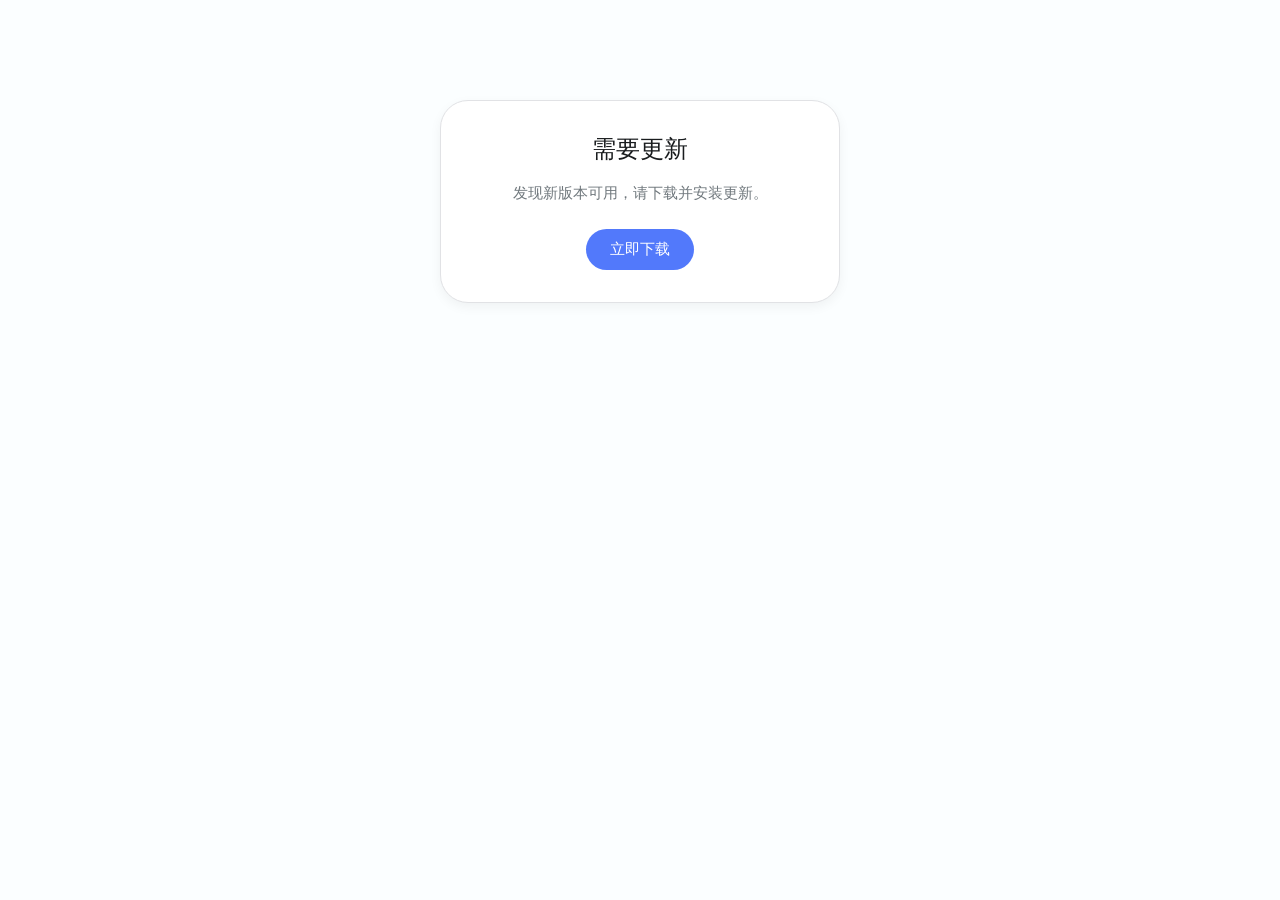
==== update/index.html @ 1d1bd12a "fix" ====
<!DOCTYPE html>
<html lang="zh-CN">
<head>
    <meta charset="UTF-8">
    <meta name="viewport" content="width=device-width, initial-scale=1.0">
    <title>版本检查</title>
    <style>
        :root {
            --bg-color: #fbfeff;
            --card-bg: #ffffff;
            --text-color: #191c1e;
            --text-secondary: #70787d;
            --border-color: #e1e2e5;
            --primary-color: #5279FB;
            --primary-container: #eff1f3;
            --on-primary-container: #191c1e;
            --btn-text-color: #ffffff;
            --transition-speed: 0.3s;
        }

        @media (prefers-color-scheme: dark) {
            :root {
                --bg-color: #191c1e;
                --card-bg: #2d3133;
                --text-color: #e2e2e5;
                --text-secondary: #8a9296;
                --border-color: #43474a;
                --primary-color: #9AB1FA;
                --primary-container: #43474a;
                --on-primary-container: #e2e2e5;
                --btn-text-color: #191c1e;
            }
        }

        * {
            box-sizing: border-box;
            margin: 0;
            padding: 0;
        }

        body {
            font-family: system-ui, -apple-system, sans-serif;
            background-color: var(--bg-color);
            color: var(--text-color);
            display: flex;
            justify-content: center;
            align-items: flex-start;
            height: 100vh;
            padding-top: 100px;
            transition: background-color var(--transition-speed), color var(--transition-speed);
        }

        .container {
            background: var(--card-bg);
            border: 1px solid var(--border-color);
            border-radius: 28px;
            padding: 32px;
            box-shadow: 0 4px 12px rgba(0, 0, 0, 0.05);
            text-align: center;
            max-width: 400px;
            width: 90%;
            transition: background-color var(--transition-speed), border-color var(--transition-speed);
        }

        h1 {
            font-size: 1.5rem;
            font-weight: 500;
            margin-bottom: 16px;
            color: var(--text-color);
        }

        .message {
            font-size: 0.95rem;
            color: var(--text-secondary);
            margin-bottom: 24px;
            line-height: 1.6;
            white-space: pre-line;
            text-align: left;
        }

        .btn {
            background-color: var(--primary-color);
            color: var(--btn-text-color);
            border: none;
            padding: 10px 24px;
            border-radius: 100px;
            cursor: pointer;
            font-size: 0.95rem;
            font-weight: 500;
            display: inline-flex;
            align-items: center;
            justify-content: center;
            transition: background-color var(--transition-speed), color var(--transition-speed), transform var(--transition-speed), box-shadow var(--transition-speed);
        }

        .btn:hover {
            box-shadow: 0 1px 3px rgba(0,0,0,0.12), 0 1px 2px rgba(0,0,0,0.24);
            transform: scale(1.02);
        }

        .btn-download {
            background-color: var(--primary-color);
            color: var(--btn-text-color);
            display: inline-flex;
            align-items: center;
            justify-content: center;
            text-decoration: none;
            padding: 10px 24px;
            border-radius: 100px;
            font-size: 0.95rem;
            font-weight: 500;
            transition: background-color var(--transition-speed), color var(--transition-speed), transform var(--transition-speed), box-shadow var(--transition-speed);
        }

        .btn-download:hover {
            box-shadow: 0 1px 3px rgba(0,0,0,0.12), 0 1px 2px rgba(0,0,0,0.24);
            transform: scale(1.02);
        }

        .hidden {
            display: none;
        }
        
        #loading {
            color: var(--text-secondary);
            font-size: 1rem;
        }
    </style>
</head>
<body>

    <div class="container">
        <div id="loading">正在检查版本...</div>
        
        <div id="up-to-date-view" class="hidden">
            <h1>已是最新版本</h1>
            <p class="message" style="text-align: center;">您当前使用的是最新版本，无需更新。</p>
            <button class="btn" onclick="closeWindow()">确认</button>
        </div>

        <div id="update-required-view" class="hidden">
            <h1>需要更新</h1>
            <p class="message" style="text-align: center;">发现新版本可用，请下载并安装更新。</p>
            <a href="#" id="download-link" class="btn-download" target="_blank">立即下载</a>
        </div>
        
        <div id="error-view" class="hidden">
            <h1>检查失败</h1>
            <p class="message" style="text-align: center;">无法获取版本信息，请稍后重试。</p>
        </div>
    </div>

    <script>
        function getQueryParam(param) {
            const urlParams = new URLSearchParams(window.location.search);
            return urlParams.get(param);
        }

        function closeWindow() {
            window.close();
            if (!window.closed) {
                alert('请手动关闭当前标签页');
            }
        }

        async function checkVersion() {
            const currentVerParam = getQueryParam('ver');
            
            let currentVer = 0;
            if (currentVerParam !== null && currentVerParam !== '') {
                const parsed = parseInt(currentVerParam, 10);
                if (!isNaN(parsed)) {
                    currentVer = parsed;
                }
            }

            try {
                const versionResponse = await fetch(`version.json?_t=${Date.now()}`);
                if (!versionResponse.ok) throw new Error('Failed to fetch version.json');
                const versionData = await versionResponse.json();
                
                const rawVersion = versionData.latestVersion || versionData.version || versionData;
                const latestVer = parseInt(rawVersion, 10);

                if (isNaN(latestVer)) throw new Error('Invalid version data');

                const loadingEl = document.getElementById('loading');
                const upToDateEl = document.getElementById('up-to-date-view');
                const updateRequiredEl = document.getElementById('update-required-view');

                loadingEl.classList.add('hidden');

                if (currentVer >= latestVer) {
                    upToDateEl.classList.remove('hidden');
                } else {
                    const downloadLink = document.getElementById('download-link');
                    downloadLink.href = `https://raw.githubusercontent.com/VilinkoStudio/yuyupage/refs/heads/crx/${latestVer}.zip`;
                    
                    updateRequiredEl.classList.remove('hidden');
                }

            } catch (error) {
                console.error('Version check error:', error);
                document.getElementById('loading').classList.add('hidden');
                document.getElementById('error-view').classList.remove('hidden');
            }
        }

        window.onload = checkVersion;
    </script>
</body>
</html>
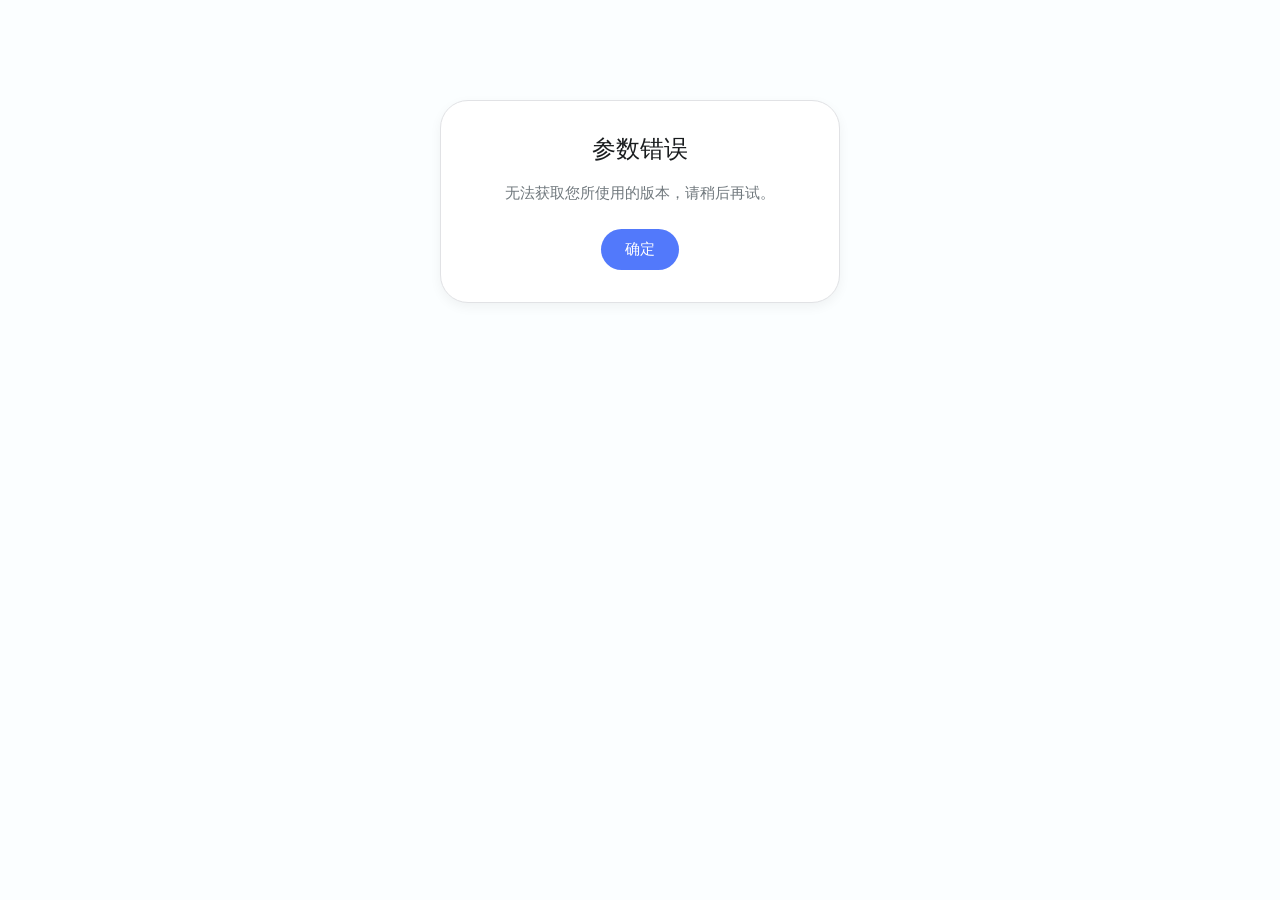
==== commit bdbe01a5: "add" ====
--- a/update/index.html
+++ b/update/index.html
@@ -1,5 +1,6 @@
 <!DOCTYPE html>
 <html lang="zh-CN">
+
 <head>
     <meta charset="UTF-8">
     <meta name="viewport" content="width=device-width, initial-scale=1.0">
@@ -94,7 +95,7 @@
         }
 
         .btn:hover {
-            box-shadow: 0 1px 3px rgba(0,0,0,0.12), 0 1px 2px rgba(0,0,0,0.24);
+            box-shadow: 0 1px 3px rgba(0, 0, 0, 0.12), 0 1px 2px rgba(0, 0, 0, 0.24);
             transform: scale(1.02);
         }
 
@@ -113,43 +114,44 @@
         }
 
         .btn-download:hover {
-            box-shadow: 0 1px 3px rgba(0,0,0,0.12), 0 1px 2px rgba(0,0,0,0.24);
+            box-shadow: 0 1px 3px rgba(0, 0, 0, 0.12), 0 1px 2px rgba(0, 0, 0, 0.24);
             transform: scale(1.02);
         }
 
         .hidden {
             display: none;
         }
-        
+
         #loading {
             color: var(--text-secondary);
             font-size: 1rem;
         }
     </style>
 </head>
+
 <body>
-
     <div class="container">
         <div id="loading">正在检查版本...</div>
-        
         <div id="up-to-date-view" class="hidden">
             <h1>已是最新版本</h1>
-            <p class="message" style="text-align: center;">您当前使用的是最新版本，无需更新。</p>
-            <button class="btn" onclick="closeWindow()">确认</button>
-        </div>
-
+            <p class="message" style="text-align: center;">您当前使用的是最新版本，无需更新。</p> <button class="btn"
+                onclick="closeWindow()">确认</button>
+        </div>
         <div id="update-required-view" class="hidden">
             <h1>需要更新</h1>
-            <p class="message" style="text-align: center;">发现新版本可用，请下载并安装更新。</p>
-            <a href="#" id="download-link" class="btn-download" target="_blank">立即下载</a>
-        </div>
-        
+            <p class="message" style="text-align: center;">发现新版本可用，请下载并安装更新。</p> <a href="#" id="download-link"
+                class="btn-download" target="_blank">立即下载</a>
+        </div>
+        <div id="param-error-view" class="hidden">
+            <h1>参数错误</h1>
+            <p class="message" style="text-align: center;">无法获取您所使用的版本，请稍后再试。</p> <button class="btn"
+                onclick="closeWindow()">确定</button>
+        </div>
         <div id="error-view" class="hidden">
             <h1>检查失败</h1>
             <p class="message" style="text-align: center;">无法获取版本信息，请稍后重试。</p>
         </div>
     </div>
-
     <script>
         function getQueryParam(param) {
             const urlParams = new URLSearchParams(window.location.search);
@@ -165,29 +167,35 @@
 
         async function checkVersion() {
             const currentVerParam = getQueryParam('ver');
-            
-            let currentVer = 0;
-            if (currentVerParam !== null && currentVerParam !== '') {
-                const parsed = parseInt(currentVerParam, 10);
-                if (!isNaN(parsed)) {
-                    currentVer = parsed;
-                }
+            const loadingEl = document.getElementById('loading');
+
+            // 核心修改：检查 ver 参数是否存在，以及是否能被解析为有效数字
+            if (currentVerParam === null || currentVerParam.trim() === '') {
+                loadingEl.classList.add('hidden');
+                document.getElementById('param-error-view').classList.remove('hidden');
+                return; // 终止后续 fetch 请求
+            }
+
+            const currentVer = parseInt(currentVerParam, 10);
+            if (isNaN(currentVer)) {
+                loadingEl.classList.add('hidden');
+                document.getElementById('param-error-view').classList.remove('hidden');
+                return; // 终止后续 fetch 请求
             }
 
             try {
                 const versionResponse = await fetch(`version.json?_t=${Date.now()}`);
                 if (!versionResponse.ok) throw new Error('Failed to fetch version.json');
+                
                 const versionData = await versionResponse.json();
-                
                 const rawVersion = versionData.latestVersion || versionData.version || versionData;
                 const latestVer = parseInt(rawVersion, 10);
 
                 if (isNaN(latestVer)) throw new Error('Invalid version data');
 
-                const loadingEl = document.getElementById('loading');
                 const upToDateEl = document.getElementById('up-to-date-view');
                 const updateRequiredEl = document.getElementById('update-required-view');
-
+                
                 loadingEl.classList.add('hidden');
 
                 if (currentVer >= latestVer) {
@@ -195,10 +203,8 @@
                 } else {
                     const downloadLink = document.getElementById('download-link');
                     downloadLink.href = `https://raw.githubusercontent.com/VilinkoStudio/yuyupage/refs/heads/crx/${latestVer}.zip`;
-                    
                     updateRequiredEl.classList.remove('hidden');
                 }
-
             } catch (error) {
                 console.error('Version check error:', error);
                 document.getElementById('loading').classList.add('hidden');
@@ -209,4 +215,5 @@
         window.onload = checkVersion;
     </script>
 </body>
+
 </html>
